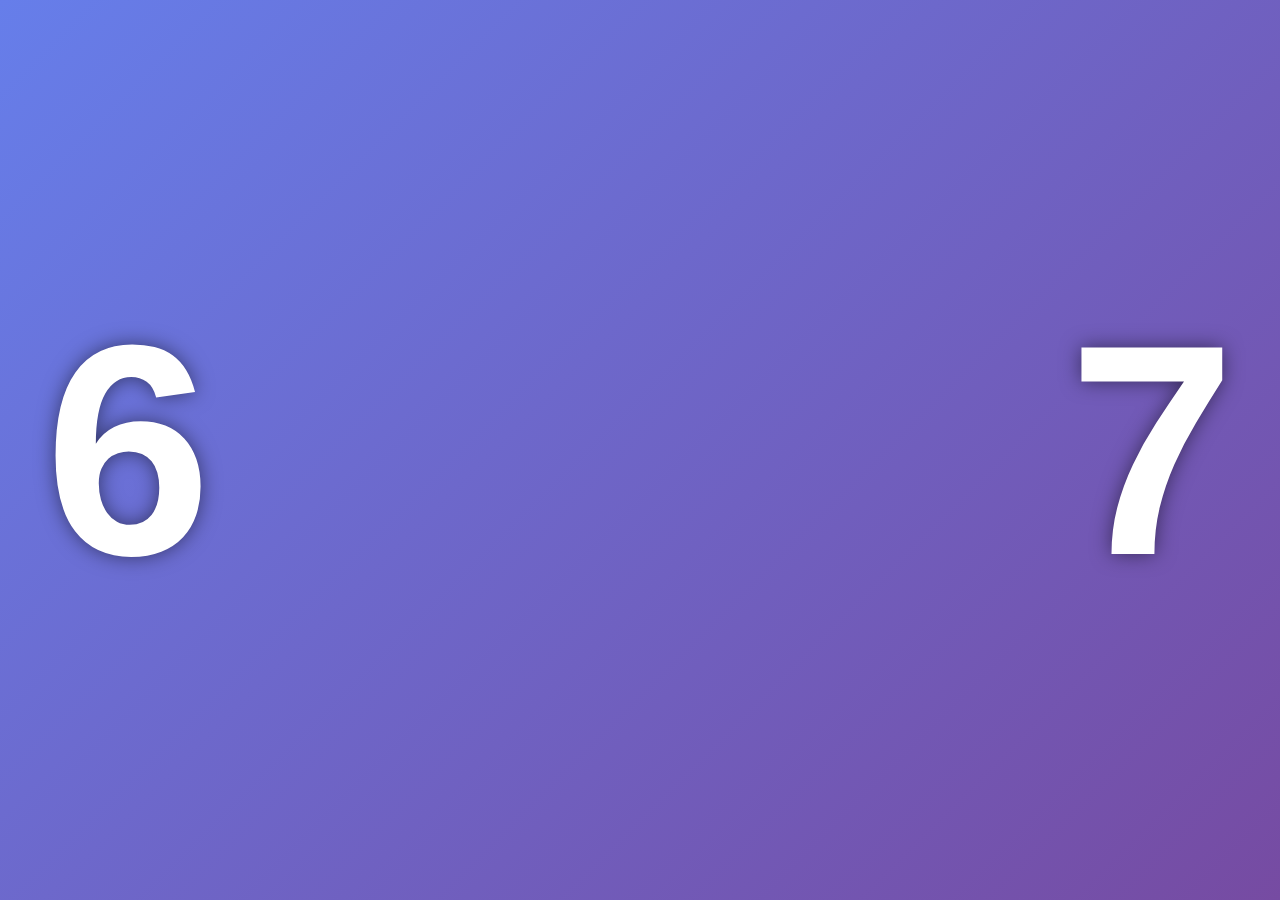
==== 67.html @ bbbc64b7 "Create 67.html with animated number display" ====
<html lang="es">
<head>
    <meta charset="UTF-8">
    <meta name="viewport" content="width=device-width, initial-scale=1.0">
    <title>67 - Movimiento</title>
    <style>
        * {
            margin: 0;
            padding: 0;
            box-sizing: border-box;
        }

        body {
            width: 100%;
            height: 100vh;
            overflow: hidden;
            background: linear-gradient(135deg, #667eea 0%, #764ba2 100%);
            display: flex;
            justify-content: space-between;
            align-items: center;
            font-family: Arial, sans-serif;
        }

        .numero {
            font-size: 300px;
            font-weight: bold;
            color: white;
            text-shadow: 0 0 20px rgba(0, 0, 0, 0.5);
            animation: movimiento 3s infinite ease-in-out;
            position: absolute;
            left: 10%;
            transform: translateX(-50%);
        }

        .numero.derecha {
            left: auto;
            right: 10%;
            transform: translateX(50%);
        }

        @keyframes movimiento {
            0% {
                transform: translateX(-50%) translateY(0);
            }
            50% {
                transform: translateX(-50%) translateY(100px);
            }
            100% {
                transform: translateX(-50%) translateY(0);
            }
        }

        .numero.derecha {
            animation: movimientoDerecha 3s infinite ease-in-out;
        }

        @keyframes movimientoDerecha {
            0% {
                transform: translateX(50%) translateY(0);
            }
            50% {
                transform: translateX(50%) translateY(100px);
            }
            100% {
                transform: translateX(50%) translateY(0);
            }
        }
    </style>
</head>
<body>
    <div class="numero">6</div>
    <div class="numero derecha">7</div>
</body>
</html>
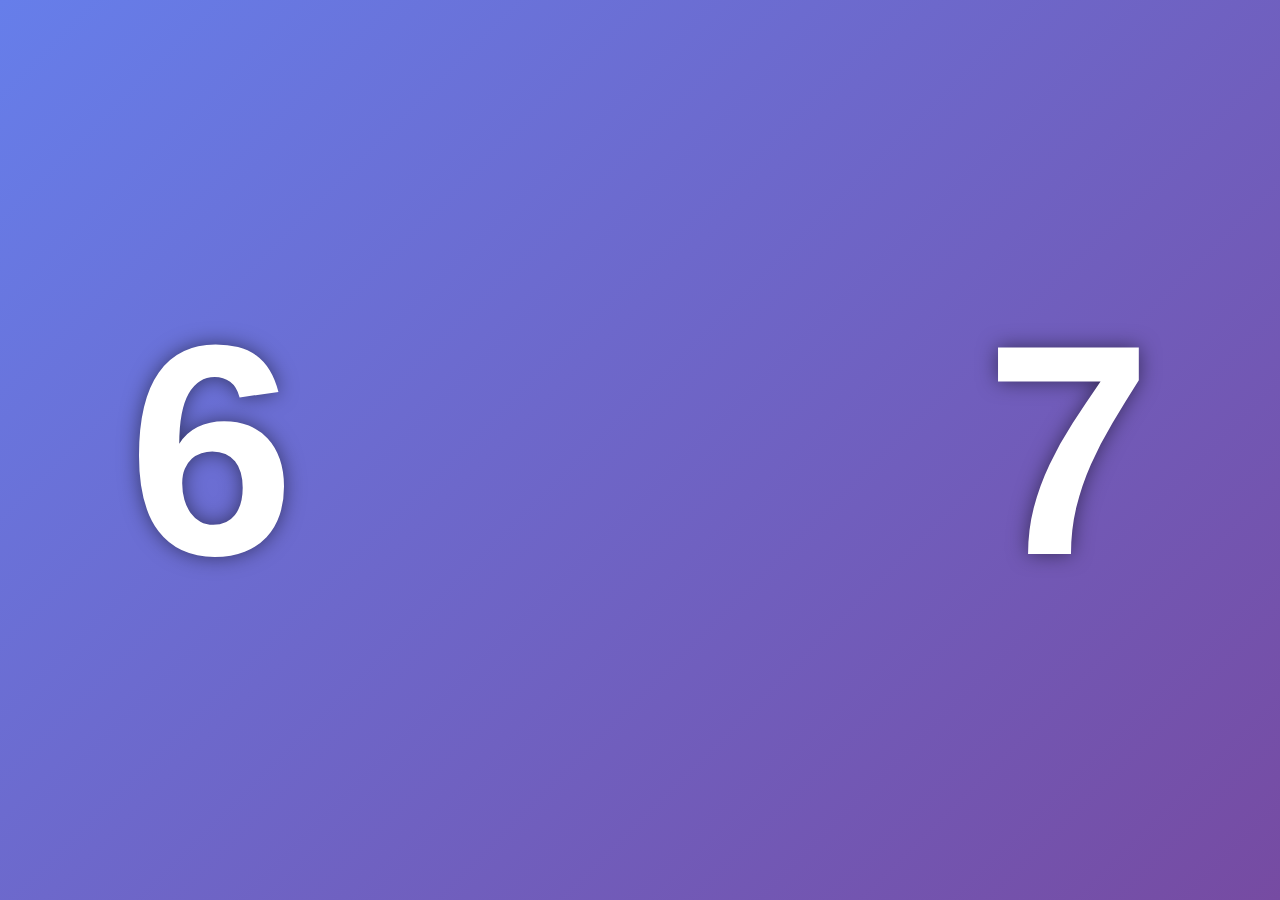
==== commit 21a2e03c: "Corregir movimiento discontinuo: uno sube mientras el otro baja" ====
--- a/67.html
+++ b/67.html
@@ -26,43 +26,38 @@
             font-weight: bold;
             color: white;
             text-shadow: 0 0 20px rgba(0, 0, 0, 0.5);
-            animation: movimiento 3s infinite ease-in-out;
+            animation: movimientoIzquierda 2s infinite ease-in-out;
             position: absolute;
             left: 10%;
-            transform: translateX(-50%);
         }
 
         .numero.derecha {
             left: auto;
             right: 10%;
-            transform: translateX(50%);
+            animation: movimientoDerecha 2s infinite ease-in-out;
         }
 
-        @keyframes movimiento {
+        @keyframes movimientoIzquierda {
             0% {
-                transform: translateX(-50%) translateY(0);
+                transform: translateY(0);
             }
             50% {
-                transform: translateX(-50%) translateY(100px);
+                transform: translateY(100px);
             }
             100% {
-                transform: translateX(-50%) translateY(0);
+                transform: translateY(0);
             }
-        }
-
-        .numero.derecha {
-            animation: movimientoDerecha 3s infinite ease-in-out;
         }
 
         @keyframes movimientoDerecha {
             0% {
-                transform: translateX(50%) translateY(0);
+                transform: translateY(100px);
             }
             50% {
-                transform: translateX(50%) translateY(100px);
+                transform: translateY(0);
             }
             100% {
-                transform: translateX(50%) translateY(0);
+                transform: translateY(100px);
             }
         }
     </style>
@@ -71,4 +66,4 @@
     <div class="numero">6</div>
     <div class="numero derecha">7</div>
 </body>
-</html>
+</html>
